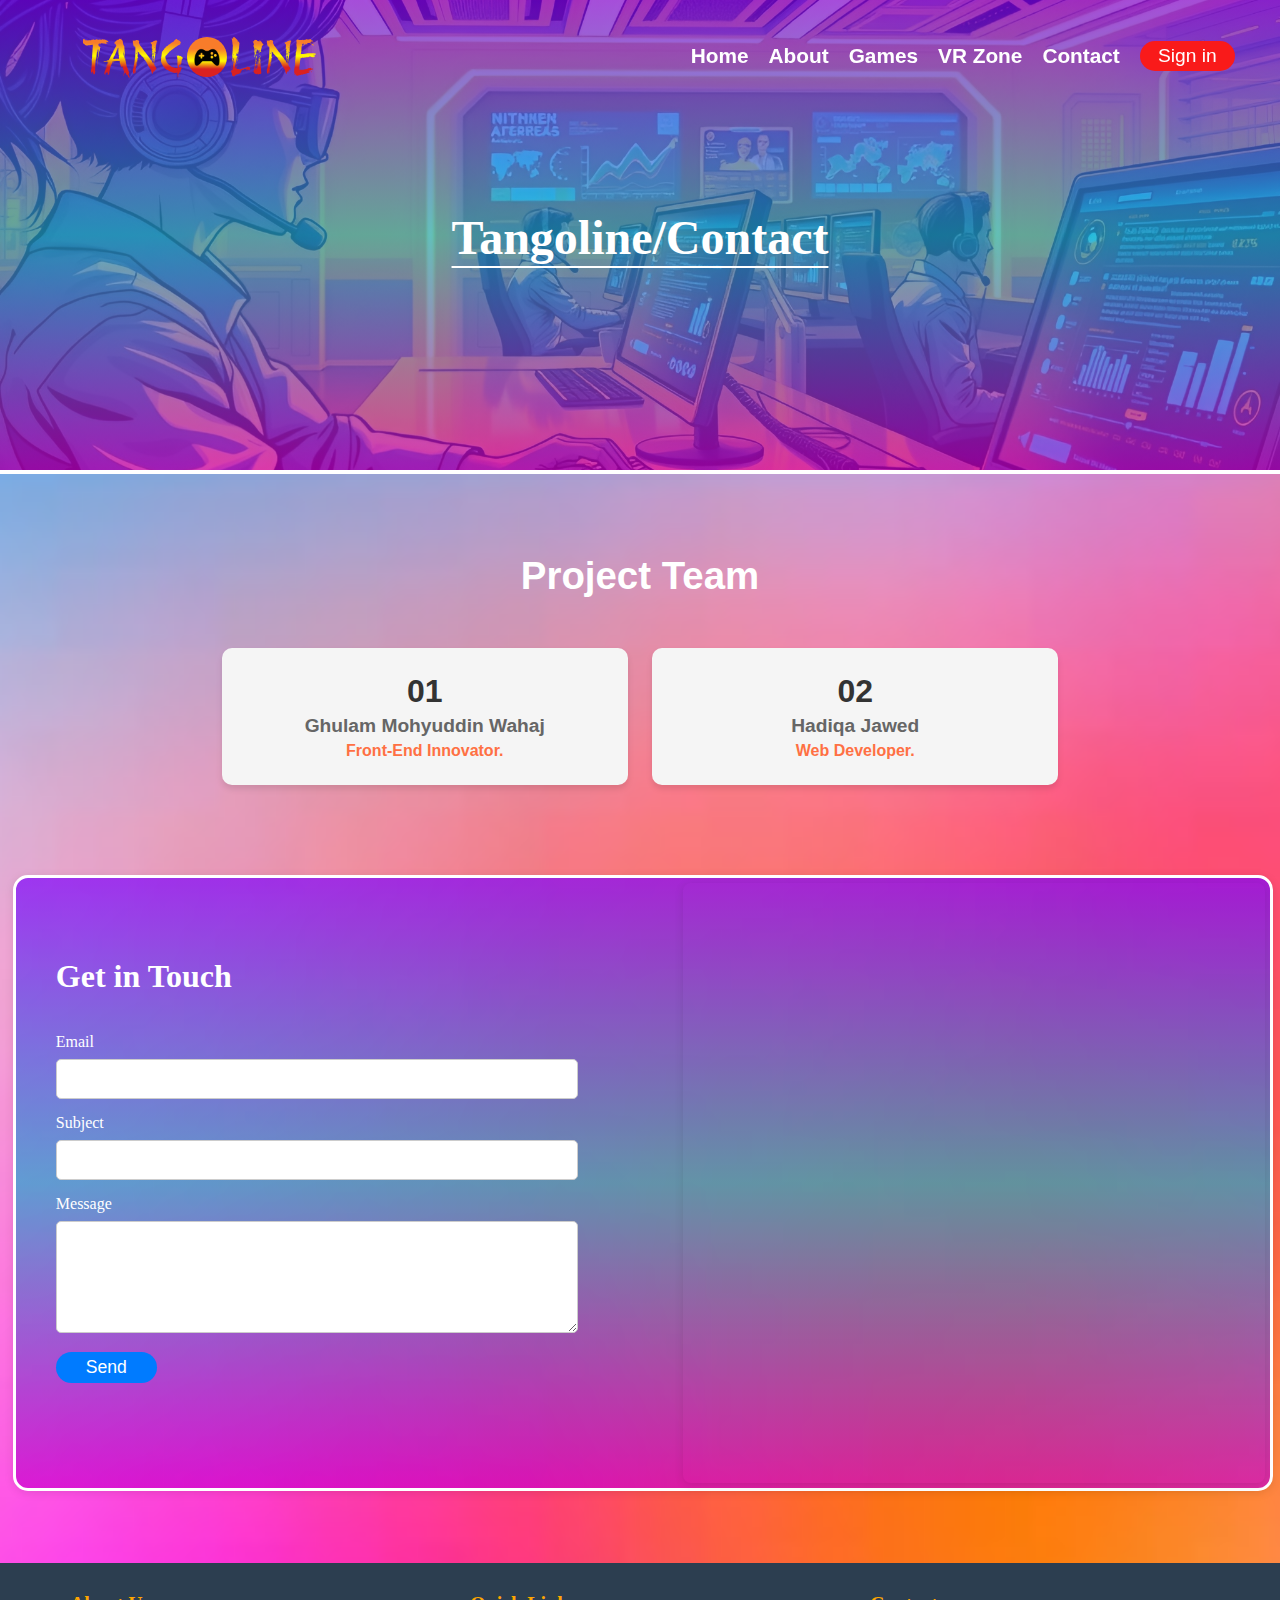
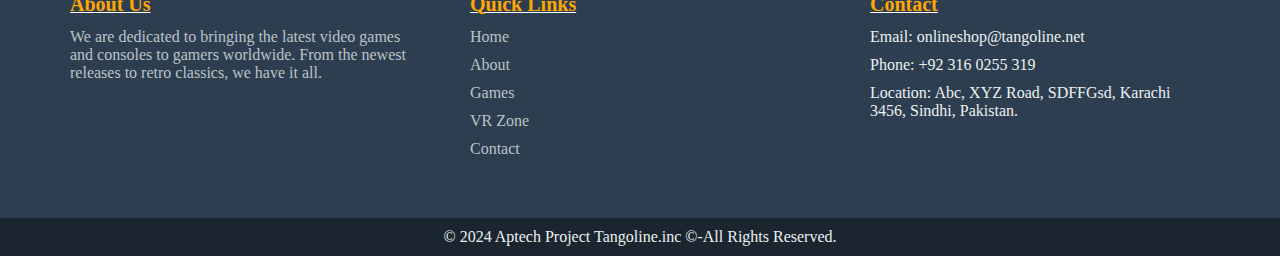
==== Contact.html @ 344d237d "Add files via upload" ====
<!DOCTYPE html>
<html lang="en">
<head>
    <meta charset="UTF-8">
    <meta name="viewport" content="width=device-width, initial-scale=1.0">
    <title>Tangoline.inc-Contact</title>
    <link rel="stylesheet" href="./style.css">
    <link rel="stylesheet" href="./responsive.css">
    
    <link rel="preconnect" href="https://fonts.googleapis.com">
<link rel="preconnect" href="https://fonts.gstatic.com" crossorigin>
<link href="https://fonts.googleapis.com/css2?family=Bebas+Neue&display=swap" rel="stylesheet">

<link rel="preconnect" href="https://fonts.googleapis.com">
<link rel="preconnect" href="https://fonts.gstatic.com" crossorigin>
<link href="https://fonts.googleapis.com/css2?family=Protest+Revolution&display=swap" rel="stylesheet">

<link rel="stylesheet" href="https://cdnjs.cloudflare.com/ajax/libs/font-awesome/6.7.1/css/all.min.css" integrity="sha512-5Hs3dF2AEPkpNAR7UiOHba+lRSJNeM2ECkwxUIxC1Q/FLycGTbNapWXB4tP889k5T5Ju8fs4b1P5z/iB4nMfSQ==" crossorigin="anonymous" referrerpolicy="no-referrer" />
</head>
<body id="body">

    <!-- Loader -->
  <div id="loader" class="loader">
    <div class="cube">
      <div class="sides">
       <div class="top"></div>
       <div class="right"></div>
       <div class="bottom"></div>
       <div class="left"></div>
       <div class="front"></div>
       <div class="back"></div>
      </div>
    </div>
    <div class="text"><h2>TANG</h2><img class="imgcon" src="./conb.png" alt=""><h2>LINE</h2></div>
  </div>
     <header>
        <div  class=" navhead">
            <div class="LOGO"><h2>TANG </h2><img class="imgcon" src="./conb.png" alt=""><h2>LINE</h2></div>
            <div class="signin"><button id="signin">Sign in</button></div>
            <div class="container" onclick="toggleMenu(this)">
                <div class="bar1"></div>
                <div class="bar2"></div>
                <div class="bar3"></div>  
              </div>
              
              <ul id="menu">
                <li><a href="./index.html">Home</a></li>
                <li><a href="./about.html">About</a></li>
                <li><a href="./Games.html">Games</a></li>
                <li><a href="./VRZone.html">VR Zone</a></li>
                <li><a href="./Contact.html">Contact</a></li>
                <li><button onclick="Signin()" id="sign">Sign in</button></li>
                <li>
    </header>
     
    <div class="Contact">
        <h3>Tangoline/Contact</h2>
        <!-- navbar section -->
        <header id="head1">
            <div  class="navbar">
                <div class="LOGO"><h2>TANG </h2><img class="imgcon" src="./conb.png" alt=""><h2>LINE</h2></div>
                <div class="container" onclick="toggleMenu(this)">
                    <div class="bar1"></div>
                    <div class="bar2"></div>
                    <div class="bar3"></div>  
                  </div>

                  <ul id="menu">
                    <li><a href="./index.html">Home</a></li>
                    <li><a href="./about.html">About</a></li>
                    <li><a href="./Games.html">Games</a></li>
                    <li><a href="./VRZone.html">VR Zone</a></li>
                    <li><a href="./Contact.html">Contact</a></li>
                    <li><button onclick="Signin()" id="sign">Sign in</button></li>
                </ul>
            </div>
        </header>
    <!-- navbar section -->
  </div> 

  <div class="SignOn">
    <div class="SignOn-Container">

        <div onclick="signinupclose()" class="signin-up-close">
        <i class="fa-solid fa-x"></i>
        </div>

        <div class="sign-On-cover">
            <h2>Sign Up</h2>
            <p>Not have an account? <span onclick="SignupOpen()">Create a new account</span></p>
            <div class="sign-up-info">
              <p>Join our community today and start exploring!</p>
              <button onclick="SignupOpen()">Sign Up Now</button>
            </div>
        </div>  
        <div class="sign-in-cover">
          <h2>Sign In</h2>
          <p>Already have an account? <span onclick="SigninOpen()">Sign in now</span></p>
          <div class="sign-in-info">
             <p>Welcome back to the world of gaming!</p>
             <button onclick="SigninOpen()">Sign In Now</button>
          </div>
        </div>

        <form class="signInForm">
          <h2>Sign In</h2>
          <input type="text" placeholder="Username or Email Address" required="Email" />
          <input type="password" placeholder="Password" required="Password" />
          <div class="remember-me">
          <input type="checkbox" id="remember-me" /> <label for="remember-me">Remember me</label>  
         </div>
          <button onclick="signincom()" id="login" type="submit">Sign In</button>
        </form>


                <!-- Front Side -->
                  <form class="signUpForm">
                    <h2>Sign Up</h2>
                  <input type="text" placeholder="First name" required="First Name" />
                  <input type="text" placeholder="Last name" required="Last Name" />
                  <input type="email" placeholder="Email Address" required="Email" />
                  <input type="date" placeholder="Date of Birth" required max="2008-01-01" />
                  <div class="Term">
                  <input type="checkbox" id="Term" required="checked"/> <label for="Term">Terms & Conditions</label>  
                  </div>
                  <button onclick="Next()" class="Next" type="submit">Next</button>
                </form>
            </div>

            <!-- Back Side -->
            <div class="signUpback">
                <h2>Sign Up</h2>
                <input type="text" placeholder="Username must be at least 5-8 characters" required="Username" />
                   <input type="password" placeholder="Password Atleast 8-20 characters" required=" password" />
                   <input type="password" placeholder="Confirm Password Atleast 8-20 characters" required="Confirm Password" />
                  <button onclick="signupcom()" type="submit">Sign Up</button>
                </form>
            </div>
         </div>


  <section class="project-team">
    <h2>Project Team</h2>
    <div class="team-member">
        <div class="member-details">
            <p class="member-number">01</p>
            <p class="member-name">Ghulam Mohyuddin Wahaj</p>
            <p class="member-role">Front-End Innovator.</p>
        </div>
    </div>
    <div class="team-member">
        <div class="member-details">
            <p class="member-number">02</p>
            <p class="member-name">Hadiqa Jawed</p>
            <p class="member-role">Web Developer.</p>
        </div>
    </div>
</section>

    <section class="Contact-section">
      <div class="form-container">
          <h2>Get in Touch</h2>
          <br>
          <form action="#" method="post">
              <label for="email">Email</label>
              <input type="email" id="email" name="email" required>
              <br>
              
              <label for="subject">Subject</label>
              <input type="text" id="subject" name="subject" required>
              <br>
              <label for="message">Message</label>
              <textarea id="message" name="message" rows="5" required></textarea>
              <br>
              <button type="submit">Send</button>
          </form>
      </div>
      <div class="map-container">
          <iframe 
              src="https://www.google.com/maps/embed?pb=!1m18!1m12!1m3!1d3620.831762956658!2d67.13812467504146!3d24.8987962771815!2m3!1f0!2f0!3f0!3m2!1i1024!2i768!4f13.1!3m3!1m2!1s0x3eb33fdd7c9d4a71%3A0x123456789abcdef!2sAptech%20Metro%20Star%20Gate!5e0!3m2!1sen!2s!4v1234567890123" 
               style="border:0;" allowfullscreen="" loading="lazy">
          </iframe>
      </div>
  </section>

<!-- ||||||||||||||||||||||||||||||||||||||||  footer    ||||||||||||||||||||||||||||||||||||||||||||||||||||||||||||| -->
        <footer>
            <div class="footer-container">
                <div class="footer-column">
                    <h3>About Us</h3>
                    <p>We are dedicated to bringing the latest video games and consoles to gamers worldwide. From the newest releases to retro classics, we have it all.</p>
                </div>
                <div class="footer-column">
                    <h3>Quick Links</h3>
                    <ul>
                        <li><a href="./index.html">Home</a></li>
                        <li><a href="./about.html">About</a></li>
                        <li><a href="./Games.html">Games</a></li>
                        <li><a href="./VRZone.html">VR Zone</a></li>
                        <li><a href="./Contact.html">Contact</a></li>
                    </ul>
                </div>
                <div class="footer-column">
                    <h3>Contact</h3>
                    <ul>
                        <li>Email: onlineshop@tangoline.net</li>
                        <li>Phone: +92 316 0255 319</li>
                        <li>Location: Abc, XYZ Road, SDFFGsd, Karachi 3456, Sindhi, Pakistan.</li>
                    </ul>
                </div>
            </div>
            <div class="footer-social">
                <a href="#" aria-label="Facebook"><i class="fab fa-facebook-f"></i></a>
                <a href="#" aria-label="Twitter"><i class="fab fa-twitter"></i></a>
                <a href="#" aria-label="Instagram"><i class="fab fa-instagram"></i></a>
                <a href="#" aria-label="LinkedIn"><i class="fab fa-linkedin-in"></i></a>
            </div>
            <div class="footer-bottom">
                &copy; 2024 Aptech Project Tangoline.inc ©-All Rights Reserved.
            </div>
        </footer>
       <!-- library links -->
    <script src="https://cdn.jsdelivr.net/npm/bootstrap@5.3.3/dist/js/bootstrap.bundle.min.js" integrity="sha384-YvpcrYf0tY3lHB60NNkmXc5s9fDVZLESaAA55NDzOxhy9GkcIdslK1eN7N6jIeHz" crossorigin="anonymous"></script>
    <script src="https://code.jquery.com/jquery-3.7.1.min.js" integrity="sha256-/JqT3SQfawRcv/BIHPThkBvs0OEvtFFmqPF/lYI/Cxo=" crossorigin="anonymous"></script>
<script src="./script.js"></script>
<script src="./Games.js"></script>
</body>
</html>
---- style.css ----
*{
    padding: 0;
    margin: 0;
}

body
 {
  -webkit-user-select: none;
  -moz-user-select: none;
  -ms-user-select: none;
  user-select: none;
}

img {
  -webkit-user-drag: none;
}


/* |||||||||||||||||||||||||||||||||||         Main           |||||||||||||||||||||||||||||||||||||||||||||
||||||||||||||||||||||||||||||||||||||||||||||||||||||||||||||||||||||||||||||||||||||||||||||||||||||||||||||| */

/* ||||||||||||||||||||||||||||| LOADER  |||||||||||||||||||||||||||||||||| */
@import url('https://fonts.googleapis.com/css?family=Roboto:700');

#loader{
  position: fixed;
  top: 0;
  left: 0;
  display: flex;
  justify-content: center;
  align-items: center;
  height: 100vh;
  width: 100vw;
  background: linear-gradient(to right, rgba(128, 5, 252, 0.9) 0%, rgba(33, 164, 207, 0.9) 50%, rgba(204, 0, 204, 0.9) 100%);
  z-index: 100;
}


@keyframes rotate {
  0% {
    transform: rotateX(-37.5deg) rotateY(45deg);
  }
  50% {
    transform: rotateX(-37.5deg) rotateY(405deg);
  }
  100% {
    transform: rotateX(-37.5deg) rotateY(405deg);
  }
}

.cube, .cube * {
  position: absolute;
  width: 151px;
  height: 151px;
 
}

.sides {
  animation: rotate 3s ease infinite;
  animation-delay: 0.1s;
  transform-style: preserve-3d;
  transform: rotateX(-37.5deg) rotateY(45deg);

}

.cube .sides * {
  box-sizing: border-box;
  background-color: rgba(195, 44, 241, 0.623);
  background-image: url(./conb.png);
  background-repeat: no-repeat;
  background-size: cover;
  border: 15px solid white;
}
.top {
  transform: rotateX(90deg) translateZ(150px);
}
.bottom {
  transform: rotateX(-90deg) translateZ(150px);

}
.front {
  transform: rotateY(0deg) translateZ(150px);
}
.back {
  transform: rotateY(-180deg) translateZ(150px);
}
.left {
  transform: rotateY(-90deg) translateZ(150px);
}
.right {
  transform: rotateY(90deg) translateZ(150px);
 
}

@keyframes translateZTop {
  0%, 100% {
    transform: rotateX(90deg) translateZ(150px);
  }
  50% {
    transform: rotateX(90deg) translateZ(75px);
  }
}

@keyframes translateZBottom {
  0%, 100% {
    transform: rotateX(-90deg) translateZ(150px);
  }
  50% {
    transform: rotateX(-90deg) translateZ(75px);
  }
}

@keyframes translateZFront {
  0%, 100% {
    transform: rotateY(0deg) translateZ(150px);
  }
  50% {
    transform: rotateY(0deg) translateZ(75px);
  }
}

@keyframes translateZBack {
  0%, 100% {
    transform: rotateY(-180deg) translateZ(150px);
  }
  50% {
    transform: rotateY(-180deg) translateZ(75px);
  }
}

@keyframes translateZLeft {
  0%, 100% {
    transform: rotateY(-90deg) translateZ(150px);
  }
  50% {
    transform: rotateY(-90deg) translateZ(75px);
  }
}

@keyframes translateZRight {
  0%, 100% {
    transform: rotateY(90deg) translateZ(150px);
  }
  50% {
    transform: rotateY(90deg) translateZ(75px);
  }
}

.top {
  animation: translateZTop 3s infinite ease-in-out;
}

.bottom {
  animation: translateZBottom 3s infinite ease-in-out;
}

.front {
  animation: translateZFront 3s infinite ease-in-out;
}

.back {
  animation: translateZBack 3s infinite ease-in-out;
}

.left {
  animation: translateZLeft 3s infinite ease-in-out;
}

.right {
  animation: translateZRight 3s infinite ease-in-out;
}


.text {
  display: flex;
  font-size: 2.5rem;
  width: 100%;
  font-weight: 600;
  text-align: center;
  margin-top: 450px;
  justify-content: center;
  margin-right: 5px;
  
} 

.text .imgcon{
  height: 42px;
  width: 42px;
  background: rgba(195, 44, 241);
  border-radius: 75px;
  margin-top: 11px;
  box-shadow: 0 0 0 2px #ffffff inset;
  opacity: 0.9;
}
.text  h2{
  background: rgba(195, 44, 241, 0.9);
  -webkit-background-clip: text;
  -webkit-text-fill-color: transparent;
  margin: 3px;
    font-family: "Jaro", sans-serif;
    font-optical-sizing: auto;
    font-weight: 1300;
    font-style: normal;
      -webkit-text-stroke: 1px #ffffff;
}

/* |||||||||||||||||||||||||||||||||||||||||||| SLIDESHOW  |||||||||||||||||||||||||||||||||| */
   /* Slideshow  section*/
.Main {
    position: relative;
    max-width: 100%;
    height: 110vh; 
    overflow: hidden;
}

.slideshow-container {
    top: 0;
    left: 0;
    position: absolute;
    width: 100%;
    height: 110vh;
    transition: 0.5s ease-in-out;
}

.mySlides {
    display: none;
    background-size: cover;
    background-position: center;
    width: 100%;
    height: 110vh ;
    position: relative;
    transition: 0.5s ease-in-out;
}

/* ||||||||||||||||||||||||||||| navbar --- navhead |||||||||||||||||||||||||||||||||| */
.navbar{
    height: 8vh;
    width: 100%;
    position: sticky;
    top: 0;
    padding: 1rem;
    display: flex;
    justify-content: space-between;
    align-items: center;
    transition: background-color 0.9s ease;
    padding-top: 20px;
    position: fixed;
    z-index: 1;
    -webkit-transition: background-color 0.9s ease;
    -moz-transition: background-color 0.9s ease;
    -ms-transition: background-color 0.9s ease;
    -o-transition: background-color 0.9s ease;
}

.navbar2{
    height: 8vh;
    width: 100%;
    position: sticky;
    top: 0;
    padding: 1rem;
    display: flex;
    justify-content: space-between;
    align-items: center;
    transition: background-color 0.9s ease;
    padding-top: 20px;
    background: linear-gradient(to right, rgba(128, 5, 252, 0.8) 0%, rgba(33, 164, 207, 0.8) 50%, rgba(204, 0, 204, 0.8) 100%);
    z-index: 10; 
    position: fixed;
    border-image : linear-gradient(to right, #f87c2a, yellow, #da2121) 1;
    border-width:4px;
    border-style: solid;
    border-top: none ;
    border-left: none;
    border-right: none;
}
.navhead{
  height: 8vh;
  width: 100%;
  position: sticky;
  top: 0;
  padding: 1rem;
  display: flex;
  justify-content: space-between;
  align-items: center;
  transition: background-color 0.9s ease;
  padding-top: 20px;
  background: linear-gradient(to right, rgba(128, 5, 252, 0.8) 0%, rgba(33, 164, 207, 0.8) 50%, rgba(204, 0, 204, 0.8) 100%);
  z-index: 10; 
  position: fixed;
  border-image : linear-gradient(to right, #f87c2a, yellow, #da2121) 1;
  border-width:4px;
  border-style: solid;
  border-top: none ;
  border-left: none;
  border-right: none;
display: none;
}

.LOGO{
    display: flex;
    margin-left: 5%;
} 
.LOGO h2{
    background: linear-gradient(to bottom, #f87c2a 27%, yellow 50%, #da2121 70%);
    -webkit-background-clip: text;
    -webkit-text-fill-color: transparent;
    margin-top: 8px;
    font-size: 2.9rem;
    transition: color 0.9s ease;
    margin: 3px;
    font-family: "Protest Revolution", sans-serif;
    font-weight: 400;
    font-style: normal;
    text-spacing-trim: -2;
}


.imgcon{
    height: 30px;
    width: 30px;
    background: linear-gradient(to bottom, #f87c2a 30%, yellow 60%, #da2121 80%);
    padding: 5px;
    border-radius: 50px;
    margin-top: 12px;
}

.navbar ul{
  list-style: none;
  display: flex;
  flex-direction: row;
  margin-right: 4%;
  justify-content: space-evenly;
  align-items: center;
 
}

.navhead ul{
  list-style: none;
  display: flex;
  flex-direction: row;
  margin-right: 4%;
  justify-content: space-evenly;
  align-items: center;
 
}

.navbar li {
  margin-left: 10px;
  margin-right: 10px;
}

.navhead li {
  margin-left: 10px;
  margin-right: 10px;
}

.navbar a {
      text-decoration: none;
      color: #ffffff;
      font-size: 1.3rem;
      transition: color 0.8s, text-decoration 0.8s;
      position: relative;
      font-family: "Outfit", sans-serif;
      font-optical-sizing: auto;
      font-weight: 600;
      font-style: normal;
      transition: 0.3s ease-in-out;
}

.navhead a {
  text-decoration: none;
  color: #ffffff;
  font-size: 1.3rem;
  transition: color 0.8s, text-decoration 0.8s;
  position: relative;
  font-family: "Outfit", sans-serif;
  font-optical-sizing: auto;
  font-weight: 600;
  font-style: normal;
  transition: 0.3s ease-in-out;


}

.navbar a::after {
  content: '';
  display: block;
  height: 2px;
  background: #ff9933;
  position: absolute;
  left: 0;
  bottom: -5px;
  width: 0;
  transition: width 0.3s ease-in-out;
}

.navhead a::after {
  content: '';
  display: block;
  height: 2px;
  background: #ff9933;
  position: absolute;
  left: 0;
  bottom: -5px;
  width: 0;
  transition: width 0.3s ease-in-out;
}

.navbar a:hover {
background: linear-gradient(to bottom, #f87c2a 27%, yellow 50%, #da2121 70%);
-webkit-background-clip: text;
-webkit-text-fill-color: transparent;

transition: 0.3s ease-in-out;
}

.navhead a:hover {
  
  transition: 0.3s ease-in-out;
  }

.navbar a:hover::after {
  width: 100%;
}

.navhead a:hover::after {
  width: 100%;
}

#sign{
  background-color: rgb(249, 26, 26);
  color: white;
  border: none;
  border-radius: 15px;
  font-size: 1.2rem;
  width: 95px;
  height: 30px;
  font-family: "Outfit", sans-serif;
  font-optical-sizing: auto;
  font-weight: 500;
  font-style: normal;
}
    
#sign:hover{
  background-color: rgb(179, 14, 14);
  transition: 0.8s;
}


#signin{
  display: none;
  background-color: rgb(249, 26, 26);
  color: white;
  border: none;
  border-radius: 15px;
  font-size: 0.9rem;
  width: 64px;
  height: 25px;
  font-family: "Outfit", sans-serif;
  font-optical-sizing: auto;
  font-weight: 500;
  font-style: normal;
}
    
#signin:hover{
  background-color: rgb(179, 14, 14);
  transition: 0.8s;
}


/* ||||||||||||||||||||||||||||| MENU BAR  |||||||||||||||||||||||||||||||||| */
.container {
  display: none;
  margin-right: 6%;
}

.bar1, .bar2, .bar3 {
  width: 27px;
  height: 4px;
  background: linear-gradient(to right, #ff6600 10%, yellow 50%, #f81919f5 80%);
  margin: 5px 0;
  transition: 0.4s;
  border-radius: 10px;
}

.change .bar1 {
  transform: translate(0, 9.1px) rotate(-405deg);
}

.change .bar2 {opacity: 0;}

.change .bar3 {
  transform: translate(0, -9.1px) rotate(405deg);
}


/* ||||||||||||||||||||||||||||| Slideshow caption |||||||||||||||||||||||||||||||||| */
.caption {
    position: absolute;
    bottom: 5%;
    left: 50%;
    transform: translateX(-50%);
    text-align: center;
    background: rgba(0, 0, 0, 0.4);
    padding: 20px;
    border-radius: 10px;
    width: 80%;
    max-width: 600px;
    color: white;
}

.caption h2 {
    font-size: 3rem; 
    color: #FFD700;
    text-shadow: 2px 2px 10px rgba(0, 0, 0, 0.8);
    margin-bottom: 10px;
    text-transform: uppercase;
      font-family: "Protest Revolution", sans-serif;
      font-weight: 400;
      font-style: normal;
 
}


.caption p {
    font-size: 1.5rem;
    color: #E0E0E0;
    margin-bottom: 20px;
    line-height: 1.6; 
    text-shadow: 1px 1px 8px rgba(0, 0, 0, 0.6);
    font-family: "Protest Revolution", sans-serif;
    font-weight: 400;
    font-style: normal;

}

.cta-btn {
    padding: 15px 30px;
    font-size: 1.5rem;
    color: rgb(255, 254, 254);
    background: linear-gradient(to right, #ff4f23, #fa7c1c); 
    border: none;
    border-radius: 5px;
    text-transform: uppercase;
    font-family: "Protest Revolution", sans-serif;
      font-weight: 400;
      font-style: normal;
    cursor: pointer;
    transition: all 0.3s ease-in-out;
    box-shadow: 18px 24px 38px rgba(0, 0, 0);
}

.cta-btn:hover{
  background: linear-gradient(to right, #fa7c1c, #ff4f23); 
  transform: scale(1.1); 
  box-shadow: 0 6px 10px rgba(0, 0, 0, 0.5);
}
.caption h2, .caption p {
    text-shadow: 2px 2px 5px rgba(0, 0, 0, 0.8);
}

/* |||||||||||||||||||||||||||||||||||     Main 2           |||||||||||||||||||||||||||||||||||||||||||||
||||||||||||||||||||||||||||||||||||||||||||||||||||||||||||||||||||||||||||||||||||||||||||||||||||||||||||||| */

.Main2{
  height: 85vh;
  width: 100%;
  justify-self: center;
}
.topgames{
  display: flex;
  padding: 5px 30px;
}
.Main2 h1 {
  font-size: 3rem;
  color: rgb(255, 115, 0);
  margin-top: 10px;
}

#fa-arrow-main2{
  color:  rgb(255, 115, 0);
  font-size: 3rem;
  margin-top: 20px;
  margin-left: 10px;
}


.G-slider-container {
  position: relative;
  width: 98%;
  overflow: hidden;
  margin: 20px auto;
  box-shadow: 0 0 10px rgba(250, 5, 5, 0.1);
  background-color: #cac7c7;
  padding: 20px 5px;
}

.G-slider {
  display: flex;
  transition: transform 0.3s ease-in-out;
  background-color: transparent;
}

.G-slide {
  width: 100%;
  height: 64vh;
  box-sizing: border-box;
  text-align: center;
  background-color: #ffffff;
  margin-left: 8px;
  justify-content: center;
  align-items: center;
  position: relative;
  padding: 12px;
  text-align: left;
  border-radius: 5px;
}

.G-slide img {
  width: 385px;
  height: 220px;
  object-fit: cover;
  border: 1px solid#f8f8f8;
}

.G-slide-info{
  display: flex;
}

.G-slide-img img{
  width: 60px;
  height: 60px;
  object-fit: cover;
  margin-top: 14px;
  margin-left: 4px;
  margin-right: 10px;
}


.G-slide h3 {
  margin-top: 31px;
  font-size: 1.2em;
  color: #000000;
  margin-bottom: 3px;
}

.G-slide p {
  margin: 0;
  font-size: 0.9em;
  color: #000000;
  margin-bottom: 3px;
}



.G-slide .rating {
  position: absolute;
  bottom: 5px;
  right: 15px;
  font-size: 1.2rem;
  color: #000000;
  font-weight: bold;
}

/* |||||||||||||||||||||||||||||||||    games rating     |||||||||||||||||||||||||||||||||||||||||||| */
.rating {
  display: inline-block;
  font-size: 20px;
}

.stars {
  display: inline-flex;
}

.star {
  color: #ccc;
  transition: color 0.3s;
}

.star-filled {
  color: gold;
  background: linear-gradient(to right, gold 100%, #ccc 0%); 
  -webkit-background-clip: text;
  color: transparent;
}

.star{
  background: linear-gradient(to right, gold 0%, #ccc 0%); 
  -webkit-background-clip: text;
  color: transparent;
}

.prev-btn,
.next-btn {
  position: absolute;
  top: 50%;
  transform: translateY(-50%);
  z-index: 8;
  background-color: rgba(0, 0, 0, 0.5);
  color: #fff;
  border: none;
  padding: 10px;
  font-size: 1.5rem;
  cursor: pointer;
  border-radius: 15%;
  display: none; 

}

.prev-btn:hover, .next-btn:hover {
  background-color: rgba(0, 0, 0, 0.6);
  transition: background-color 0.4s ease-in-out;
}
.prev-btn {
  left: 10px;
}

.next-btn {
  right: 10px;
}

.G_More{
  width: 385px;
  background-color: #cacaca;
}
.All_Games{
  width: 140px;
  height: 140px;
  border-radius: 75px;
  border: 1px solid rgb(0, 0, 0);
  color: #000000;
  margin: 90px 130px;
  font-size: 1.1rem;
}

.All_Games:hover{
  border: 3px solid rgb(252, 249, 249);
  color: #fffefe;
  background-color: #f87c2a;
  transition: background-color 0.4s ease-in-out;
  cursor: pointer;
  transform: scale(1.1);
  transition: 0.4s ease-in-out;
}

.All_Games:hover .fa-solid{
  color: #fffefe;
  transition: background-color 0.4s ease-in-out;
}

.G_More .fa-solid{
font-size: 2rem;
color: #333;
margin-right: 5px;
margin-bottom: 7px;
margin-top: 0px;

}

/* |||||||||||||||||||||||||||||    Quote    |||||||||||||||||||||||||||||||||||||||||||||||||||\ */
.quote-container {
  position: relative;
  max-width: 100%;
  height: 40vh;
  border: none;
  overflow: hidden;
  transform-style: preserve-3d; 
  margin: 0.5vh 0px;
  
}

.background-video {
  position: absolute;
  top: 50%;
  left: 50%;
  width: 101%;
  height: 120vh;
  z-index: -3;
  transform: translate(-50%, -70%);
}

.quote {
  width: 86%;
  margin: 0 auto;
  height: 40vh;
  font-size: 1.5rem;
  line-height: 1.8;
  font-style: italic;
  color: #ffffff;
  text-shadow: 1px 1px 2px rgba(0, 0, 0, 0.6);
  z-index: 1;
  display: flex;
  text-align: center;
  align-items: center;
  justify-content: center;
  text-shadow: 0 0 5px #f7e270, 0 0 10px #f7e270, 0 0 15px #f7e270, 
               0 0 20px #f7e270, 0 0 25px #f7e270, 0 0 30px #f7e270, 0 0 35px #f7e270;
}



.products-section, .highlight-section {
  margin-top: 5vh;
  padding: 20px;
  background-image: url(./G-1.jpeg);
  background-size: cover;
  background-position: center;
  background-repeat: no-repeat;
}

.highlight-section {
  margin-top: 0vh;
}


.products-section h1 {
  text-align: center;
  margin: 20px 0;
  color: white;
  font-size: 4rem;
  margin-bottom: 5vh;
}

.highlight-section h1 {
  text-align: center;
  margin: 20px 0;
  color: white;
  font-size: 4rem;
  margin-bottom: 8vh;
}

.product-cards {
  margin: 10vh;
  display: flex;
  flex-wrap: wrap;
  gap: 40px;
  justify-content: center;
}

.product-card{
  background-color: white;
  border-radius: 10px;
  box-shadow: 0 4px 6px rgba(0, 0, 0, 0.3);
  padding: 20px;
  text-align: center;
  width: 250px;
  position: relative;
  transition: transform 0.3s ease, box-shadow 0.3s ease;
  z-index: 1;
  transition: 0.3s ease-in-out;
}


.product-card2{
  background-color: white;
  border-radius: 10px;
  box-shadow: 0 4px 6px rgba(0, 0, 0, 0.3);
  padding: 20px;
  text-align: center;
  width: 250px;
  transition: transform 0.3s  ease-in-out; box-shadow: 0.3s  ease-in-out;
  transform: translateX(-330px); 
  display: none;
  position: relative;
  overflow: hidden;
  transition: 0.3s ease-in-out;
}

.highlight-card{
  width: 70%;
  margin: 20px auto;
  background-color: white;
  border-radius: 10px;
  box-shadow: 0 4px 6px rgba(0, 0, 0, 0.3);
  padding: 20px;
  text-align: center;
  transition: transform 0.3s ease, box-shadow 0.3s ease;
  transition: 0.3s ease-in-out;
  overflow: hidden;
  position: relative;
}
.slide-btnb{
  width: 190px;
  margin-left: 75px;
}
.BUY{
  margin-top: 10px;
  padding: 10px 15px;
  background-color: #007bff;
  color: white;
  border: none;
  border-radius: 5px;
  cursor: pointer;
  font-size: 1.3rem;
  transition: background-color 0.3s ease-in-out;
}
.BUY:hover {
  background-color: #0056b3;
}

.slide-btn {
  margin-top: 10px;
  padding: 10px 15px;
  margin-left: 40px;
background: linear-gradient(
  45deg,
  #FF0000,
  #FF7F00,
  #FFFF00, 
  #00FF00,
  #00FFFF, 
  #0000FF,
  #8B00FF,
  #FF1493,
  #9400D3,
  #00FA9A, 
  #FFD700
);
  color: white;
  border: none;
  border-radius: 5px;
  cursor: pointer;
  font-size: 16px;
  transition: background-color 0.3s ease;
}

.slide-btn:hover{
box-shadow: -5px 10px 14px rgba(0, 0, 0, 0.3);
transform: translateY(-1px);
transition: all 0.3s ease-in-out;
}

.product-card2.slide-right {
  transform: translateX(0px);
  transition: transform 0.3s ease;
  margin-left: 0;
}


.product-card:hover,.product-card2:hover, .highlight-card:hover{
  transform: translateY(-5px);
  box-shadow: 0 8px 12px rgba(0, 0, 0, 0.5);
}


.coming-soon {
  position: absolute;
  top: 15px;
  left: 15px;
  background: #ff4757;
  color: #fff;
  font-size: 0.9rem;
  font-weight: bold;
  padding: 5px 10px;
  border-radius: 5px;
  text-transform: uppercase;
  letter-spacing: 1px;
  box-shadow: 0 2px 4px rgba(0, 0, 0, 0.2);
  z-index: 1;
}


.Best{
  position: absolute;
  top: 10px;
  left: 10px;
  background: #ff4757;
  color: #fff;
  font-size: 1rem;
  font-weight: bold;
  padding: 5px 10px;
  border-radius: 5px;
  text-transform: uppercase;
  letter-spacing: 1px;
  box-shadow: 0 2px 4px rgba(0, 0, 0, 0.2);
  z-index: 1;
}


.A-image{
  width: 100%;
  height: 150px;
  background: #ddd;
  border-radius: 10px;
  margin-bottom: 25px;
  transition: 0.3s ease-in-out;

}
.A-image:hover{
  transform: scale(1.1);
}
.Avail-product{
  width: 100%;
  height: 150px;
  border-radius: 10px;
}
.CS-image{
  width: 98%;
  height: 400px;
  background: #ddd;
  border-radius: 10px;
  margin: 1%;


}

.NEURALINK{
  width: 100%;
  height: 400px;
  border-radius: 10px;
  transition: 0.3s ease-in-out;
}

.NEURALINK:hover{
  transform: scale(1.04);
}

h2 {
  color: #333;
  margin: 10px 0;
}

p {
  color: #666;
  margin: 5px 0;
}

.product-card p:hover,.product-card2 p:hover, .highlight-card p:hover{
  color: #333;
}

.product-card p:hover strong,.product-card2 p:hover strong, .highlight-card p:hover strong{
  color: #007bff;
}
/* |||||||||||||||||||||||||||||||||| about-section |||||||||||||||||||||||||||||||||||||||||||| */

.about-section {
  background-color: #f4f4f4;
  text-align: center;
  font-family: Arial, sans-serif;
  width: 100%;
  height: auto;
}

 .about-section h2 {
  text-align: center;
  margin: 20px 0;
  color: #ff6600;
  font-size: 4rem;
  margin-bottom: 5vh;
}
.about-container{
  display: flex;
  width: 95%;
  height: auto;
  margin: 0px 2.5%;
  background-color: #e4e4e4;
}
.about-container-info {
  width: 50%;
  height: 80vh;
  padding-top: 60px;
  text-align: left;

}

.about-container-info p {
  font-size: 1rem;
  color: #555;
  line-height: 1.6;
  margin-bottom: 20px;
  text-align: justify;
  margin-left: 40px;
  margin-right: 50px;
}

.btn {
  padding: 10px 20px;
  width: 100px;
  height: 30px;
  font-size: 1;
  font-weight: bold;
  text-decoration: none;
  background-color: #007BFF;
  color: white;
  border-radius: 5px;
  margin-top: 10px;
  display: flex;
  justify-content: center;
  align-items: center;
  text-align: center;
  margin-left: 40px;
  transition: transform 0.6s cubic-bezier(0.25, 1, 0.5, 1), box-shadow 0.6s ease;
}

.btn:hover {
  background-color: #0056b3;
   box-shadow: 0 15px 40px rgba(0, 0, 0, 0.6 );
}


.About-container-image {
  width: 46%;
  height: 65vh;
  margin-top: 70px;
  background-image: url(./About-banner.jpg);
  background-size: cover;
  background-position: center;
  background-repeat: no-repeat;
  transform-style: preserve-3d;
  perspective: 1200px;
  transition: transform 0.6s cubic-bezier(0.25, 1, 0.5, 1), box-shadow 0.6s ease;
  border-radius: 20px;
  border: 6px solid rgba(255, 0, 0, 0.644);
  box-shadow: -15px 20px 25px rgba(0, 0, 0, 0.6), inset 0 10px 15px rgba(255, 255, 255, 0.1);
}

.About-container-image:hover::after {
  content: '';
  position: absolute;
  inset: 0;
  border-radius: 20px;
  box-shadow: 0 0 30px rgba(255, 255, 255, 0.6);
  z-index: -1;
}
.About-container-image h1 {
  font-size: 2.5rem;
  text-align: center;
  color: white;
  text-shadow: 0 4px 6px rgba(0, 0, 0, 0.7);
  transform: translateZ(50px);
  font-weight: bold;
}

@keyframes translate {
  0% {
    transform: translateY(0px) rotateY(-25deg) rotateX(-20deg) rotatez(-1deg);
  }
  50% {
    transform: translateY(-15px) rotateY(-25deg) rotateX(-20deg) rotatez(-1deg);
  }
  100% {
    transform: translateY(0px) rotateY(-25deg) rotateX(-20deg) rotatez(-1deg);
  }
}
.About-container-image {
  animation: translate 5s infinite ease-in-out;
}

/* // |||||||||||||||||||||||||||||||||product comparison|||||||||||||||||||||||||||||||||||||||||||||||||||||| */

.pre-comparison {
  width: 100%;
  display: flex;
  justify-content: center;
  align-items: center;
  text-align: center;
  background-color: #f4f4f4;
  padding: 50px 0px;
}

.preCompare {
  font-size: 2.5rem;
  padding: 10px 20px;
  border: none;
  transform-style: preserve-3d;
  perspective: 1200px;
  transition: transform 0.6s cubic-bezier(0.25, 1, 0.5, 1), box-shadow 0.6s ease;
  border-radius: 15px;
  background: linear-gradient(45deg, #9400D3, #4B0082);
  color: #fff;
  cursor: pointer;
}

.preCompare:hover {
  box-shadow: 0 20px 50px rgba(0, 0, 0, 0.6), inset 0 15px 20px rgba(255, 255, 255, 0.1);
  transform: translateY(-5px);
}

.compare-cover{
  display: flex;
  align-items: center;
  justify-content: center;
  text-align: center;
  background-color : rgb(0, 0, 0, 0.6);
  position: fixed;
  width: 100%;
  height: 100vh;
  top: 0%;
  z-index: 1;
  display: none;
}
.compareDiv{
  display: none;
  width: 90%;
  margin: 0 auto;
  height:82vh;
  position: fixed;
  top: 16%;
 text-align: center;
  z-index: 9;
  background-color: #cb52ff;
  border-radius: 10px;
  border: 2px solid #da2121;
  transition: transform 0.6s cubic-bezier(0.25, 1, 0.5, 1), box-shadow 0.6s ease;
}
.comparediv-header{
  display: flex;
  text-align: center;
  align-items: center;
  justify-content: space-between;
}
#compareDiv-by{
margin-left: 10px;
box-shadow: 0 6px 10px rgba(0, 0, 0, 0.5);
padding: 5px 15px;
background-color: #ffffff;
font-size: 11px;
border-radius: 5px;
}

.compareDiv h1{
  margin-top: 10px;
  margin-right: 100px;
  color: white;
  text-shadow: 0 6px 10px rgba(0, 0, 0, 0.5);
}
.comparediv-header .fa-x{
  font-size: 32px;
  padding:8px 20px;
  border-radius: 0px 8px 0px 0px;
  color: #ffffff;
}
.comparediv-header .fa-x:hover{
color: red;
}

.compareDiv-selector{
  background-color: #007BFF;
  display: flex;
  justify-content: space-evenly;
  padding: 10px;
}
#Dropdown, #Dropdown2{
  box-shadow: 0 6px 10px rgba(0, 0, 0, 0.5);
  padding: 15px 25px;
  background-color: #78efff;
  font-size: 15px;
  border-radius: 5px;
}

.compareDiv-cards {
  width: 75%;
  display: flex;
  justify-content: space-between;
  align-items: center;
  flex-wrap: wrap;
  margin-top: 10px;
  margin-left: auto;
  margin-right: auto;
  padding-left: 40px;
}


.compareDiv-container {
  perspective: 1000px;
  display: inline-block; 
}

@keyframes subtleRotate {
  0% {
    transform: translateY(0px) rotateY(-25deg) rotateX(-33deg) 
  }
  50% {
    transform: translateY(-13px) rotateY(-25deg) rotateX(-33deg);
  }
  100% {
    transform: translateY(0px) rotateY(-25deg) rotateX(-33deg);
  }
}

.compareDiv-card {
  animation: subtleRotate 5s infinite ease-in-out;
  background: #defc35;
  border-radius: 10px;
  border: 7px solid rgb(255, 156, 8);
  box-shadow: -27px 33px 12px rgba(0, 0, 0, 0.4);
  padding: 15px;
  text-align: center;
  width: 220px;
  position: relative;
  transform-style: preserve-3d;
  transition: transform 1s cubic-bezier(0.25, 1, 0.5, 1);
  z-index: 1;
}

.compareDiv-card img {
  width: 100%;
  height: 120px;
  background: #ddd;
  border-radius: 10px;
  margin-bottom: 20px;
  transition: 0.3s ease-in-out;
}

.compareDiv-card h2 {
  font-size: 1.2rem;
  color: #333;
  margin-bottom: 10px;
}

.compareDiv-card p {
  font-size: 1rem;
  color: #666;
  margin-bottom: 5px;
}

.compareDiv-card p strong {
  font-weight: bold;
  color: #333;
}

.compareDiv-card img:hover {
  transform: scale(1.1);
}

.compareDiv-card h2:hover {
  color: #007bff;
  transform: scale(1.1);
}

.compareDiv-card p:hover{
  color: #070707;
  transform: scale(1.1);
}
.compareDiv-card p:hover strong {
  color: #007bff;
  transform: scale(1.1);
}
.compare-result {
  margin-top: 20px;
  font-size: 1rem;
  font-weight: bold;
  color: #ebe5e5;
  display: block;
  width: 250px;
}

.compare-btn{
  padding: 2px 20px;
  font-size: 15px;
  color: rgb(255, 254, 254);
  background: linear-gradient(to right, #ff4f23, #fa7c1c); 
  border: none;
  border-radius: 5px;
  text-transform: uppercase;
  cursor: pointer;
  transition: all 0.3s ease-in-out;
  box-shadow: 0 6px 10px rgba(0, 0, 0, 0.5);
}

.compare-btn:hover {
  background: linear-gradient(to right, #fa7c1c, #ff4f23);  
}

/* |||||||||||||||||||||||||||||||||||||||||||||||||||||||||||||||||||||||||||||||||||||||||||||||||||||||||||||
||||||||||||||||||||||||||||||||        VR Zone.html      |||||||||||||||||||||||||||||||||||||||||||||||||||
||||||||||||||||||||||||||||||||||||||||||||||||||||||||||||||||||||||||||||||||||||||||||||||||||||||||||||| */

.sort-container {
  display: flex;
  align-items: center;
  justify-content: space-between;
  margin: 20px ;
}

.sort-container label{
  font-size: 1.2rem;
  margin-right: 10px;
  color: white;
  margin-left: 80px;
}

.sort-container select {
  padding: 10px;
  border: 1px solid #ccc;
  border-radius: 5px;
  font-size: 1.2rem;
  cursor: pointer;
}

.sort-container select:focus {
  border-color: #007bff;
  outline: none;
  box-shadow: 0 0 5px rgba(0, 0, 0, 0.1);
}

.sort-container select option {
  padding: 10px;
  font-size: 1.2rem;
}


.VRZone{
  width: 100%;
  height: 470px;
  background-image: linear-gradient(
    rgba(128, 5, 252, 0.7) 0%, rgba(33, 164, 207, 0.7) 50%,
     rgba(204, 0, 204, 0.7) 100%), url(./VR-headsets.webp);
  background-position: center;
  background-size: cover;
  align-items: center;
  text-align: center;
  justify-content: center;
}

.VRZone h3{
  font-size: 3em;
  color: #fff;
  transform: translateY(210px);
  text-decoration: 2px solid underline;
   text-underline-position: under;
   
}

.VR-section {
  margin-top: 0.5vh;
  padding: 20px;
  background-image: url(./G-1.jpeg);
  background-size: cover;
  background-position: center;
  background-repeat: no-repeat;
}
.VRH .highlight-section {
  margin-top: 2vh;
  padding: 20px;
  background-image: url(./G-1.jpeg);
  background-size: cover;
  background-position: center;
  background-repeat: no-repeat;
}

.VR-cards {
  margin: 10vh;
  display: flex;
  flex-wrap: wrap;
  gap: 40px;
  justify-content: center;
}

.VR-card{
  background: #fff;
  border-radius: 10px;
  box-shadow: 0 4px 6px rgba(0, 0, 0, 0.3);
  padding: 20px;
  text-align: center;
  width: 250px;
  position: relative;
  transition: transform 0.3s ease, box-shadow 0.3s ease;
  z-index: 1;
  transition: 0.3s ease-in-out;
}


.VR-card2{
  background: #fff;
  border-radius: 10px;
  box-shadow: 0 4px 6px rgba(0, 0, 0, 0.3);
  padding: 20px;
  text-align: center;
  width: 250px;
  transition: transform 0.3s  ease-in-out; box-shadow: 0.3s  ease-in-out;
  transform: translateX(-330px); 
  display: none;
  position: relative;
  overflow: hidden;
  transition: 0.3s ease-in-out;
}

.slide-butb{
  width: 190px;
  margin-left: 75px;
}
.BUY{
  margin-top: 10px;
  padding: 10px 15px;
  background-color: #007bff;
  color: white;
  border: none;
  border-radius: 5px;
  cursor: pointer;
  font-size: 1.3rem;
  transition: background-color 0.3s ease-in-out;
}
.BUY:hover {
  background-color: #0056b3;
}

.slide-but {
  margin-top: 10px;
  padding: 10px 15px;
  margin-left: 40px;
background: linear-gradient(
  45deg,
  #FF0000,
  #FF7F00,
  #FFFF00, 
  #00FF00,
  #00FFFF, 
  #0000FF,
  #8B00FF,
  #FF1493,
  #9400D3,
  #00FA9A, 
  #FFD700
);
  color: white;
  border: none;
  border-radius: 5px;
  cursor: pointer;
  font-size: 16px;
  transition: background-color 0.3s ease;
}

.slide-but:hover{
box-shadow: -5px 10px 14px rgba(0, 0, 0, 0.3);
transform: translateY(-1px);
transition: all 0.3s ease-in-out;
}

.VR-card2.VRslide{
  transform: translateX(0px);
  transition: transform 0.3s ease;
  margin-left: 0;
}


.VR-card:hover,.VR-card2:hover{
  transform: translateY(-5px);
  box-shadow: 0 8px 12px rgba(0, 0, 0, 0.5);
}


.VR-card p:hover,.VR-card2 p:hover{
  color: #333;
}

.VR-card p:hover strong,.VR-card2 p:hover strong{
  color: #007bff;
} 

/* |||||||||||||||||||||||||||||||||||    Games.html    ||||||||||||||||||||||||||||||||||||||||||||||| */

.Games{
  width: 100%;
  height: 470px;
  background-image: linear-gradient(
    rgba(128, 5, 252, 0.7) 0%, rgba(33, 164, 207, 0.7) 50%,
     rgba(204, 0, 204, 0.7) 100%), url(./Gamesbanner.png);
  background-position: center;
  background-size: cover;
  align-items: center;
  text-align: center;
  justify-content: center;
  border-bottom: 0.5vh solid white;
}

.Games h3{
  font-size: 3em;
  color: #fff;
  transform: translateY(210px);
  text-decoration: 2px solid underline;
   text-underline-position: under;
}

#G-body{
  background-image: url(./G-1.jpeg);
  background-size: cover;
  background-repeat: no-repeat;
}

.Game-cards {
  margin-top: 10px;
  padding: 5px;
  display: flex;
  flex-wrap: wrap;
  gap: 20px;
  justify-content: center;
}

.Game-card{
  height: 63vh;
  box-sizing: border-box;
  background-color: #f5f5f5;
  padding: 12px;
  position: relative;
  box-sizing: border-box;
  text-align: center;
  text-align: left;
  border-radius: 10px;
  box-shadow: 0 4px 6px rgba(0, 0, 0, 0.3);
  transition: transform 0.3s ease, box-shadow 0.3s ease;
}


.Game-card:hover{
  transform: translateY(-5px);
  box-shadow: -5px 8px 12px rgba(0, 0, 0, 0.5);
}

.Game-card  img {
  width: 350px;
  height: 210px;
  object-fit: cover;
  border: 1px solid#f8f8f8;
}

.Game-card-info{
  display: flex;
}

.Game-card-img img{
  width: 60px;
  height: 60px;
  object-fit: cover;
  margin-top: 14px;
  margin-left: 4px;
  margin-right: 10px;
}

 .Game-card h3 {
  margin-top: 31px;
  font-size: 1.2em;
  color: #000000;
  margin-bottom: 3px;
}

.Game-card  p {
  margin: 0;
  font-size: 0.8em;
  color: #000000;
  margin-bottom: 3px;
} 

 /* |||||||  Game Filter   ||||||||| */

 .Filters-container {
  margin-top: 15px;
  position: relative;
  width: 100%;
  margin-top: 0.5vh;
}

.Filter {
  background-color: #ffffff;
  color: rgb(0, 0, 0);
  border: none; 
  border-radius: 5px;
  padding: 10px 20px; 
  font-size: 15px; 
  font-weight: bold;
  cursor: pointer;
  display: flex;
  gap: 3px;
  transition: all 0.3s ease;
  margin-left: 25px;
}

.fa-filter{
  font-size: 15px;
}

.Filter:hover {
  background-color: #45a049;
  color: rgb(255, 255, 255);
  box-shadow: 0 4px 8px rgba(0, 0, 0, 0.2);
}



@keyframes slideOpen {
  0% {
      height: 0;
      opacity: 0;
      padding: 0 10px;
  }
  40% {
    height: auto;
    opacity: 0.6;
    padding: 6px 10px;
}  70% {
  height: auto;
  opacity: 0.9;
  padding: 0.8px 10px;
}
  100% {
      height: auto;
      opacity: 1;
      padding: 10px 10px;
  }
}


@keyframes slideClose {
  0% {
      height: auto;
      opacity: 1;
      padding: 10px 10px;
  }
  100% {
      height: 0;
      opacity: 0;
      padding: 0 10px;
  }
}


.Filters {
  background-color: #f9f9f9;
  border: 1px solid #ccc;
  border-radius: 5px;
  overflow: hidden;
  height: 0;
  padding: 0;
  opacity: 0;
  animation: none;
  display: none;
  margin: 0px 25px;
}


.Filters.open {
  display: block;
  animation: slideOpen 0.5s ease forwards;
}


.Filters.closing {
  animation: slideClose 0.5s ease forwards;
}

.Filters h2 {
  font-size: 18px;
  margin-bottom: 10px;
  color: #000000;
  font-size: 30px;
  margin-left: -10px;
}

.Filter-options {
  margin-bottom: 25px;
  margin-left: 20px;
  margin-right: 10px;
  flex-wrap: wrap;
  gap: 3px;
}

.Filter-options input[type="checkbox"] {
  margin-right: 5px;
}

.Filter-options label {
  margin-right: 15px;
  font-size: 16px;
  color: #2b2b2b;
}


.Game-card .rating {
  position: absolute;
  bottom: 3px;
  right: 15px;
  font-size: 1.2rem;
  color: #000000;
  font-weight: bold;
}

/* |||||||||||||||||||||||||||||  company partners |||||||||||||||||||||||||||||||||||||||||||||||||||||||||| */

.association {
  text-align: center;
  padding: 50px 20px;
  background-color: #ffffff;
  margin-top: 30px;
}

.association h2 {
  font-size: 32px;
  color: #333;
  margin-bottom: 30px;
  font-weight: bold;
  text-transform: uppercase;
}

.association-logos {
  display: flex;
  flex-wrap: wrap;
  justify-content: center;
  gap: 20px;
  border-bottom: 2px solid #313131;
  border-top:  2px solid #313131;
  margin: 10px 70px;
  padding-top: 20px;
  padding-bottom: 30px;
}

.logo-item {
  width: 100px;
  height: 100px;
  display: flex;
  align-items: center;
  justify-content: center;
  border-radius: 8px;
}

.logo-item img {
  max-width: 100%;
  max-height: 100%;
  object-fit: contain;
}

/* ||||||||||||||||||||||||||||||||   contact  section    |||||||||||||||||||||||||||||||||||| */


.Contact{
  width: 100%;
  height: 470px;
  background-image: linear-gradient(
    rgba(128, 5, 252, 0.7) 0%, rgba(33, 164, 207, 0.7) 50%,
     rgba(204, 0, 204, 0.7) 100%), url(./Contact-Banner.jpg);
  background-position: center;
  background-size: cover;
  align-items: center;
  text-align: center;
  justify-content: center;
  border-bottom: 0.5vh solid white;
}

.Contact h3{
  font-size: 3em;
  color: #fff;
  transform: translateY(210px);
  text-decoration: 2px solid underline;
   text-underline-position: under;
}


#body{
  background-image: url(./G-1.jpeg);
  background-size: cover;
  background-position: center;
  background-repeat:no-repeat ;
}

.project-team {
  text-align: center;
  padding: 40px 30px;
  font-family: Arial, sans-serif;
}

.project-team h2 {
  font-size: 2.4rem;
  margin: 40px 0px;
  font-weight: bold;
  color: white;
}
.project-teams {
  text-align: center;
  padding: 40px 30px;
  font-family: Arial, sans-serif;
  background-color: #bbbbbb;
}
.project-teams h2 {
  font-size: 2.4rem;
  margin: 40px 0px;
  font-weight: bold;
  color: white;
}
.team-member {
  display: inline-block;
  width: 30%;
  margin: 10px;
  vertical-align: top;
  padding: 20px;
  background-color: #f5f5f5;
  border-radius: 10px;
  box-shadow: 0px 4px 6px rgba(0, 0, 0, 0.1);
  transition: 0.3s ease-in-out;
}


.team-member:hover{
  transform: translateY(-5px);
  box-shadow: 0px 7px 6px rgba(0, 0, 0, 0.3);
}

.member-details {
  font-size: 1rem;
}

.member-number {
  font-size: 2rem;
  font-weight: bold;
  color: #333;
}

.member-name {
  font-size: 1.2rem;
  font-weight: bold;
  margin-top: 5px;
}

.member-role {
  color: #ff7043;
  font-weight: bold;
  margin-top: 5px;
}

.Contact-section {
  margin: 40px 0px;
  display: flex;
  width: 98%; 
  box-shadow: 0 2px 10px rgba(0, 0, 0, 0.1);
  background-image: linear-gradient(
    rgba(128, 5, 252, 0.7) 0%, rgba(33, 164, 207, 0.7) 50%,
     rgba(204, 0, 204, 0.7) 100%);
     border: 3px solid white;
     border-radius:15px ;
     margin-left: 1%;
}

.form-container {
  flex: 1;
  padding:70px 40px;
  border-radius: 8px;
background-color: transparent;
}

.form-container h2 {
  font-size: 2rem;
  color: white;
  margin-bottom: 20px;

}

.form-container label {
  font-size: 1rem;
  color: white;
  margin-bottom: 8px;
  display: block;
}

.form-container input, .form-container textarea {
  width: 100%;
  padding: 10px;
  margin-bottom: 15px;
  border: 1px solid #ccc;
  border-radius: 5px;
  font-size: 1rem;
  max-width: 500px;
}

.form-container input:focus, .form-container textarea:focus {
  border-color: #007bff;
  outline: none;
}

.form-container button {
  background-color: #007bff;
  color: white;
  border: none;
  padding: 5px 30px;
  font-size: 1.1rem;
  cursor: pointer;
  border-radius: 25px;
  max-width: 500px;
}

.form-container button:hover {
  background-color: #0056b3;
}


.map-container {
  flex: 1;
  display: flex;
  align-items: center;
  border-radius: 8px;
  overflow: hidden;
  box-shadow: 0 2px 10px rgba(0, 0, 0, 0.1);
 margin: 5px;
}

.map-container iframe {
  width: 700px;
  height: 600px;
  border: none;
}

  .Contact-information {
    display: flex;
    justify-content: space-between;
    padding: 20px;

    border-radius: 10px;
    box-shadow: 0 4px 6px rgba(0, 0, 0, 0.1);
  }

  .Contact-in {
    width: 80%;
    margin-bottom: 20px;
  }

  .Contact-name {
    font-size: 1.2rem;
    font-weight: bold;
    color: #a7a7a7;
  }

  .Contact-info {
    font-size: 1.1rem;
    color: #ffffff;
  }


  /* ||||||||||||||||||||||||||||||||||||||||||    About.html ||||||||||||||||||||||||||||||||||||||||||||| */

.About{
  width: 100%;
  height: 470px;
  background-image: linear-gradient(
    rgba(128, 5, 252, 0.7) 0%, rgba(33, 164, 207, 0.7) 50%,
     rgba(204, 0, 204, 0.7) 100%), url(./About-banners.jpg);
  background-position: center;
  background-size: cover;
  align-items: center;
  text-align: center;
  justify-content: center;
  border-bottom: 0.5vh solid white;
}
.About h3{
  font-size: 3em;
  color: #fff;
  transform: translateY(210px);
  text-decoration: 2px solid underline;
   text-underline-position: under;
}

.abouts-section {
  background-color: #f4f4f4;
  text-align: center;
  font-family: Arial, sans-serif;
  width: 100%;
  height: 130vh;
}

 .abouts-section h2 {
  text-align: center;
  margin: 20px 0;
  color: #ff6600;
  font-size: 4rem;
  margin-bottom: 5vh;
}
.abouts-container{
  display: flex;
  width: 95%;
  height: 100vh;
  margin: 0px 2.5%;
  background-color: #e4e4e4;
}
.abouts-container-info {
  width: 50%;
  height: 80vh;
  padding-top: 60px;
  text-align: left;

}

.abouts-container-info p {
  font-size: 1rem;
  color: #555;
  line-height: 1.6;
  margin-bottom: 20px;
  text-align: justify;
  margin-left: 40px;
  margin-right: 50px;
}

.Abouts-container-image {
  margin-top: 70px;
  width: 50%;
  height: 70vh;
  background-image: url(./About-banner.jpg);
  background-size: cover;
  background-position: center;
  background-repeat: no-repeat;
  transform-style: preserve-3d;
  perspective: 1200px;
  transition: transform 0.6s cubic-bezier(0.25, 1, 0.5, 1), box-shadow 0.6s ease;
  border-radius: 20px;
  box-shadow: -15px 20px 25px rgba(0, 0, 0, 0.6), inset 0 10px 15px rgba(255, 255, 255, 0.1);
  border: 6px solid rgba(255, 0, 0, 0.644);
}

.Abouts-container-image:hover::after {
  content: '';
  position: absolute;
  inset: 0;
  border-radius: 20px;
  box-shadow: 0 0 30px rgba(255, 255, 255, 0.6);
  z-index: -1;
}
.Abouts-container-image h1 {
  font-size: 2.5rem;
  text-align: center;
  color: white;
  text-shadow: 0 4px 6px rgba(0, 0, 0, 0.7);
  transform: translateZ(50px);
  font-weight: bold;
}

@keyframes translate2 {
  0% {
    transform: translateY(0px) rotateY(-25deg) rotateX(-20deg) rotatez(-1deg);
  }
  50% {
    transform: translateY(-15px) rotateY(-25deg) rotateX(-20deg) rotatez(-1deg);
  }
  100% {
    transform: translateY(0px) rotateY(-25deg) rotateX(-20deg) rotatez(-1deg);
  }
}
.Abouts-container-image {
  animation: translate2 5s infinite ease-in-out;
}


 /* }}}}}}}}}}}}}}}}}}}}}}}}}}}}}}}}}}}}}}}}}}}}}   footer    |||||||||||||||||||||||||||||||||||||||||||||| */

 footer {
  background-color: #2c3e50;
  color: #ecf0f1;
  padding: 20px 0px 0px 0px;
  margin-top: 8vh;
}
.footer-container {
  display: flex;
  flex-wrap: wrap;
  justify-content: space-between;
  max-width: 1200px;
  margin: 0 auto;
  padding: 0 20px;
}
.footer-column {
  flex: 1 1 170px;
  margin: 10px 30px;
}
.footer-column h3 {
  margin-bottom: 12px;
  font-size: 20px;
  color: #ffa600;
  text-decoration: 1px white underline;
}

.footer-column p {
  color: #bdc3c7;
}

.footer-column p:hover {
  color: #ecf0f1;
}
.footer-column ul {
  list-style: none;
  padding: 0;
}
.footer-column ul li {
  margin: 10px 0;
}
.footer-column ul li a {
  color: #bdc3c7;
  text-decoration: none;
}
.footer-column ul li a:hover {
  color: #ecf0f1;
}
.footer-social {
  display: flex;
  justify-content: center;
  gap: 15px;
  margin-top: 20px;
}
.footer-social a {
  color: #ecf0f1;
  font-size: 1.5rem;
  transition: color 0.3s;
}
.footer-social a:hover {
  color: #3498db;
}
.footer-bottom {
  text-align: center;
  padding: 10px;
  background-color: #1a252f;
  margin-top: 20px;
}



/* |||||||||||||||||||||||||||||||||||||||||   signin-page  |||||||||||||||||||||||||||||||||||||||||||||||||||||||||||| */

.SignOn {
  background-color: rgba(0, 0, 0, 0.4);
  height: 100vh;
  width: 100%;
  display: flex;
  justify-content: center;
  align-items: center;
  text-align: center;
  z-index: 9;
  position: fixed;
  top: 0;
  display: none;
}

.SignOn-Container {
  background-color: #ecf0f100;
  width: 70%;
  height: 70vh;
  margin-top: 70px;
  border-radius: 8px;
  box-shadow: 0 4px 10px rgba(0, 0, 0, 0.2);
  display: flex;
}


.sign-On-cover {
  width: 36%;
  height: 70vh;
  position: absolute;
  transform: translateX(456px);  
  display: flex;
  flex-direction: column;
  align-items: center;
  justify-content: center;
  color: #ffffff;
  animation-name: slideIn;
  transition: all 0.3s ease-in-out;
  z-index: 4;
  border-radius: 0px 15px 15px 0px;
  border: none;
  background-image: linear-gradient( rgba(0, 0, 0, 0.4), rgba(0, 0, 0, 0.4), rgba(0, 0, 0, 0.4)) , url(./Banners/SignInUp-cover.jpg);
  background-position: center;
  background-size: cover;
  background-repeat: no-repeat;
}


.sign-On-cover h2{
  color: white;
  font-size: 1.5rem;
}
.sign-On-cover p {
  color: white;
}

.sign-On-cover span {
  cursor: pointer;
  color: #fffc5d;
  text-decoration: underline 1px solid #0000FF;
}

.sign-On-cover span:hover {
  color: #dbee33;
  text-decoration: underline 1px solid #dbee33;
}
.sign-up-info {
  text-align: center;
}

.sign-up-info p {
  font-size: 1.2rem;
  margin-bottom: 10px;
  color: white;
}

.sign-up-info button {
  background-color: #e20000;
  color: white;
  border: none;
  padding: 5px 25px;
  font-size: 1rem;
  cursor: pointer;
  border-radius: 25px;
  font-family: Arial, sans-serif;
  transition: 0.3s ease-in-out;
}

.sign-up-info button:hover {
  background-color: #ce0b0b;
}




.sign-in-cover {
  width: 36%;
  height: 70vh;
  position: absolute;
  transform: translateX(456px);  
  display: flex;
  flex-direction: column;
  align-items: center;
  justify-content: center;
  background-image: linear-gradient( rgba(0, 0, 0, 0.4), rgba(0, 0, 0, 0.4), rgba(0, 0, 0, 0.4)) , url(./Banners/SignInUp-cover.jpg);
  background-position: center;
  background-size: cover;
  background-repeat: no-repeat;
  animation-name: slideIn;
  transition: all 0.3s ease-in-out;
  z-index: 3;
  border-radius: 15px 15px 15px 15px;
  border: none;
}


.sign-in-cover h2{
  color: white;
  font-size: 1.5rem;
}
.sign-in-cover p {
  color: white;
}

.sign-in-cover span {
  cursor: pointer;
  color: #fcf955;
  text-decoration: underline 1px solid #0000FF;
}

.sign-in-cover span:hover {
  color: #e0f142;
  text-decoration: underline 1px solid #dbee33;
}
.sign-in-info {
    text-align: center;
  }

  .sign-in-info p {
    font-size: 1.2rem;
    margin-bottom: 10px;
    color: white;
  }

  .sign-in-info button {
    background-color: #e20000;
    color: white;
    border: none;
    padding: 5px 25px;
    font-size: 1rem;
    cursor: pointer;
    border-radius: 25px;
    font-family: Arial, sans-serif;
    transition: 0.3s ease-in-out;
  }

  .sign-in-info button:hover {
    background-color: #ce0b0b;
  }


.signInForm {
  width: 50%;
  padding: 20px;
  background-image: url(./Banners/SignInUp.webp);
  background-position: center;
  background-size: cover;
  background-repeat: no-repeat;
  display: flex;
  flex-direction: column;
  align-items: center;
  border-radius: 15px ;
  border: none;
}

.signInForm h2 {
  text-align: center;
  margin-bottom: 20px;
  font-weight: bold;
  font-size: 2rem;
  color: #f1f1f1;
  margin-bottom: 40px;
}

.signInForm input {
  width: 60%;
  padding: 10px;
  margin-bottom: 15px;
  border: 1px solid #ccc;
  border-radius: 5px;
  font-size: 0.9rem;
  font-family: Arial, sans-serif;
}

.signInForm input:focus {
  border-color: #007bff;
  outline: none;
  box-shadow: 0 0 5px rgba(0, 0, 0, 0.1);
}
.remember-me {
  display: flex;
  align-items: center;
  margin-top: 5px;
  margin-right: 128px;
}

.remember-me input[type="checkbox"] {
  width: 18px;
  height: 18px;
  margin-right: 10px;
  margin-top: 12px;
}

.remember-me label {
  font-size: 1rem;
  color: #ffffff;
  cursor: pointer;
}

.remember-me input[type="checkbox"]:checked + label {
  color: #05e2ff;
}
.signInForm button[type="submit"] {
  background-color: #e20000;
  color: white;
  border: none;
  padding: 5px 25px;
  font-size: 1rem;
  margin-left: 150px;
  cursor: pointer;
  border-radius: 25px;
  font-family: Arial, sans-serif;
  transition: 0.3s ease-in-out;
}

.signInForm button[type="submit"]:hover {
  background-color: #ce0b0b;
}




.signUpForm {
  width: 50%;
  padding: 20px;
  background-image: url(./Banners/SignInUp.webp);
  background-position: center;
  background-size: cover;
  background-repeat: no-repeat;
  display: flex;
  flex-direction: column;
  align-items: center;
  z-index: 2;
  backface-visibility: hidden;
  transition: all 0.3s ease-in-out;
  border-radius: 15px ;
  border: none;
}

.signUpForm h2 {
  text-align: center;
  margin-bottom: 20px;
  font-weight: bold;
  font-size: 2rem;
  color: #ffffff;
}

.signUpForm input {
  width: 60%;
  padding: 10px;
  margin-bottom: 15px;
  border: 1px solid #ccc;
  border-radius: 5px;
  font-size: 0.8rem;
  font-family: Arial, sans-serif;
}

.signUpForm input:focus {
  border-color: #007bff;
  outline: none;
  box-shadow: 0 0 5px rgba(0, 0, 0, 0.1);
}
.Term {
  display: flex;
  align-items: center;
  margin-top: 3px;
  margin-right: 110px;
}

.Term input[type="checkbox"] {
  width: 16px;
  height: 16px;
  margin-top: 18px;
  margin-left: 17px;
}

.Term label {
  font-size: 1.1rem;
  cursor: pointer;
}

.Term input[type="checkbox"]:checked + label {
  color: #007bff;
}
.signUpForm button[type="submit"] {
  background-color: #e20000;
  color: white;
  border: none;
  padding: 5px 25px;
  font-size: 1rem;
  margin-left: 160px;
  cursor: pointer;
  border-radius: 25px;
  font-family: Arial, sans-serif;
  transition: 0.3s ease-in-out;
}

.signUpForm button[type="submit"]:hover {
  background-color: #ce0b0b;
}


.signUpback {
  width: 35%;
  height: 70vh;
  background-image: url(./Banners/SignInUp.webp);
  background-position: center;
  background-size: cover;
  background-repeat: no-repeat;
  display: flex;
  flex-direction: column;
  align-items: center;
  position: absolute;
  top: 132px;
  right: 202px;
  z-index: 2;
  transform: rotateY(180deg);
  backface-visibility: hidden;
  transition: all 0.3s ease-in-out;
  border-radius: 15px ;
  border: none;
}

.signUpback h2 {
  text-align: center;
  margin-bottom: 20px;
  font-weight: bold;
  font-size: 2rem;
  color: #ffffff;
  margin-top: 30px;
  margin-bottom: 50px;
}

.signUpback input {
  width: 60%;
  padding: 10px;
  margin-bottom: 15px;
  border: 1px solid #ccc;
  border-radius: 5px;
  font-size: 0.9rem;
  font-family: Arial, sans-serif;
}

.signUpback input:focus {
  border-color: #007bff;
  outline: none;
  box-shadow: 0 0 5px rgba(0, 0, 0, 0.1);
}
.Term {
  display: flex;
  align-items: center;
  margin-top: 5px;
  margin-right: 110px;
}

.Term input[type="checkbox"] {
  width: 18px;
  height: 18px;
  margin-right: 10px;
  margin-top: 12px;
}

.Term label {
  font-size: 1rem;
  color: #ffffff;
  cursor: pointer;
}

.Term input[type="checkbox"]:checked + label {
  color: #05e2ff;
}
.signUpback button[type="submit"] {
  background-color: #e20000;
  color: white;
  border: none;
  padding: 5px 25px;
  font-size: 1rem;
  margin-left: 170px;
  cursor: pointer;
  border-radius: 25px;
  font-family: Arial, sans-serif;
  transition: 0.3s ease-in-out;
}

.signUpback button[type="submit"]:hover {
  background-color: #ce0b0b;
}



.signin-up-close{
  position: absolute;
  top: 138px;
  right: 211px;
  font-size: 24px;
  cursor: pointer;
  color: #ffffff;
  transition: 0.3s ease-in-out;
  z-index: 9;
}

.signin-up-close:hover{
  color: #ff0000;
}


/*||||||||||||||||||||||||||||||||||| games Download Button ||||||||||||||||||||||||||||||||||||||||| */
.download-btn-container {
  right: 19px;
  bottom: 38px;
  position: absolute;
}

.download-btn {
  padding: 6px 15px;
  background-color: #f87c2a;
  color: white;
  font-size: 0.9rem;
  font-weight: bold;
  border-radius: 30px;
  text-decoration: none;
  transition: background-color 0.3s ease, transform 0.3s ease-in-out;
 
}

.download-btn:hover {
  background-color: #e96a1f;
  transform: scale(1.05);
  box-shadow: 0 5px 15px rgba(0, 0, 0, 0.2);
}
---- responsive.css ----
/* |||||||||||||||||||||||||||||||||||  NAVBAR   AND CAPTIONS      |||||||||||||||||||||||||||||||||||||||||||||
||||||||||||||||||||||||||||||||||||||||||||||||||||||||||||||||||||||||||||||||||||||||||||||||||||||||||||||| */
@media screen and (max-width: 1024px) {

    .navbar {
        padding-top: 15px;
    }

    .LOGO{
        display: flex;
        margin-left: 3%;
    } 
    .LOGO h2{
        font-size: 2.3rem;
    }
    
    
    .imgcon{
        height: 23px;
        width: 23px;
        margin-top: 9px;
}
    
    .navbar ul{
        margin-right: 4%;
       
    }
    
    .navbar a {
            font-size: 1.1rem;
}

    #sign{
        font-size: 1rem;
        width: 77px;
        height: 25px;
}

.caption {
    padding: 16px;
    width: 55%;
    max-width: 500px;
}

.caption h2 {
    font-size: 2.1rem; 
}


.caption p {
    font-size: 1.1rem;
    line-height: 1.2; 

}

.cta-btn {
    padding: 13px 27px;
    font-size: 1.1rem;
}

}

@media screen and (max-width: 860px) {

    .navbar {
        padding-top: 13px;
    }

    .LOGO h2{
        font-size: 2rem;
        margin-top: 4px;
    }
    
    
    .imgcon{
        height: 20px;
        width: 20px;
}
    
    
    .navbar a {
            font-size: 1rem;

}

    #sign{
        font-size: 0.9rem;
        width: 68px;
        height: 23px;
}


.caption {
    padding: 16px;
    width: 45%;
    max-width: 500px;
}

.caption h2 {
    font-size: 2rem; 
}


.caption p {
    font-size: 1rem;
    line-height: 1.4; 

}


.cta-btn {
    padding: 11px 23px;
    font-size: 1rem;
}
}

@media screen and (max-width: 770px) {

    .navbar {
        padding-top: 12px;
        padding: 0.7rem;
    }

    .LOGO h2{
        font-size: 2rem;
        margin-top: 4px;
        
    }
    
    
    .imgcon{
        height: 20px;
        width: 20px;
}
    
    .navbar li{
        margin-left: 6px;
        margin-right: 6px;
    }
    
    .navbar a {
            font-size: 0.9rem;

}

    #sign{
        font-size: 0.8rem;
        width: 62px;
        height: 21px;
}

.Main{
    height: 90vh;
}
.mySlides{
    height: 90vh;
}


.caption {
    padding: 16px;
    width: 45%;
    max-width: 500px;
    bottom: 3%;
}

.caption h2 {
    font-size: 1.7rem; 
}


.caption p {
    font-size: 0.9rem;
    line-height: 1.4; 

}

.cta-btn {
    padding: 10px 20px;
    font-size: 0.9rem;
}

.about-section {
    background-color: #f4f4f4;
    text-align: center;
    font-family: Arial, sans-serif;
    width: 100%;
    height: auto;
  }
  
   .about-section h2 {
    text-align: center;
    margin: 20px 0;
    color: #ff6600;
    font-size: 4rem;
    margin-bottom: 5vh;
  }
  .about-container{
    display: flex;
    width: 95%;
    height: auto;
    margin: 0px 2.5%;
    background-color: #e4e4e4;
  }
  .about-container-info {
    width: 50%;
    height: auto;
    padding-top: 60px;
    text-align: left;
  
  }
  .About-container-image {
    width: 42%;
    height: 50vh;
    background-image: url(./About-banner.jpg);
    background-size: cover;
    background-position: center;
    background-repeat: no-repeat;
    transform-style: preserve-3d;
    perspective: 1200px;
    transition: transform 0.6s cubic-bezier(0.25, 1, 0.5, 1), box-shadow 0.6s ease;
    border-radius: 20px;
    border: 6px solid rgba(255, 0, 0, 0.644);
    box-shadow: -15px 20px 25px rgba(0, 0, 0, 0.6), inset 0 10px 15px rgba(255, 255, 255, 0.1);
  }
  
  .about-container-info p {
    font-size: 1rem;
    color: #555;
    line-height: 1.3;
    margin-bottom: 20px;
    text-align: justify;
    margin-left: 40px;
    margin-right: 50px;
  }
  
  .btn {
    padding: 8px 16px;
    width: 100px;
    height: 30px;
    font-size: 1;
    font-weight: bold;
    text-decoration: none;
    background-color: #007BFF;
    color: white;
    border-radius: 5px;
    margin-top: 10px;
    display: flex;
    justify-content: center;
    align-items: center;
    text-align: center;
    margin-left: 40px;
    transition: transform 0.6s cubic-bezier(0.25, 1, 0.5, 1), box-shadow 0.6s ease;
  }

  .preCompare {
    font-size: 1.8rem;
  }
}
/* |||||||||||||||||||||||||||||||||||||||||| NAVBAR TABLET ||||||||||||||||||||||||||||||||||||||||||||||||||||||||| */

@media (max-width: 623px) {
    .container {
      display: inline-block;
      margin-top: 8px;
    }
    .navbar{
        display: none;

    }
    .head1{
        display: none;
    }
    .Main{
        margin-top:11vh;
    }


    .navhead{
        position: fixed;
        top: 0;
      display: flex;
      background: linear-gradient(to right, rgba(128, 5, 252, 1) 0%, rgba(33, 164, 207, 1) 50%, rgba(204, 0, 204, 1) 100%);
      border-image: linear-gradient(to right, #f87c2a, yellow, #da2121)1 ;
      border-width: 4px;
      border-style: solid;
      border-top: none;
      border-left: none;
      border-right: none;
      align-items: normal;
      padding: 8px 20px;
      overflow: hidden; 
      transition: height 0.5s ease-in-out;
      max-height: 35vh; 
    }
  
    .LOGO {
      margin-top: 3px;
    }

    .LOGO h2{
        font-size: 2rem;
        margin-top: 4px;
    }
  
    .imgcon{
        height: 23px;
        width: 23px;
        padding: 3px;
}
.navhead ul {
        left: 0;
        max-height: 0;
        overflow: hidden;
        flex-direction: column;
        position: fixed;
        top: 56px;
        align-items: center;
        width: 100%;
        transform: translateY(11px); 
        transition: max-height 0.7s ease-in, opacity 0.5s ease-out;
        opacity: 0;
    }
    
    .navhead ul.show {
        max-height: 500px; 
        opacity: 1;
    }
    
    .navhead ul.hide {
        opacity: 0;
    }
        
    .navhead ul li {
        margin-bottom: 9px;
    }
    
    .navhead ul li a {
        font-size: 1rem;
    }

    
    .signin{
        position: absolute;
        right: 90px;
        top: 21px;
        font-size: 0.8rem;
        width: 62px;
        height: 21px;
    }
  #signin {
    display: inline;
}
    
.navhead #sign {
        display: none;
    }

    .Main{
        height: 70vh;
    }
    .mySlides{
        height: 70vh;
    }
    .slideshow-container{
        height: 70vh;
    }
    
.VRZone{
margin-top: 60px;
}

.caption {
    padding: 16px;
    width: 45%;
    max-width: 50%;
}

.caption h2 {
    font-size: 1.4rem; 
}

.caption p {
    font-size: 0.8rem;
    line-height: 1.4;

}

.cta-btn {
    padding: 9px 15px;
    font-size: 0.7rem;
}
.about-section {
    background-color: #f4f4f4;
    text-align: center;
    font-family: Arial, sans-serif;
    width: 100%;
    height: auto;
  }
  
   .about-section h2 {
    text-align: center;
    margin: 20px 0;
    color: #ff6600;
    font-size: 4rem;
    margin-bottom: 5vh;
  }

 
  .About-container-image {
    width: 42%;
    height: 40vh;
  }
  .about-container-info p {
    font-size: 0.7rem;
 
  }
  
  .btn {
    padding: 2px 6px;
    width: 85px;
    height: 25px;
    font-size: 0.4;
  }
  .preCompare {
    font-size: 1.2em;
  }
}

@media (max-width: 425px) {

    .Main{
        margin-top:11vh;
        height: 50vh;
    }
    .mySlides{
        height: 50vh;
    }
    

    .bar1, .bar2, .bar3 {
        width: 24px;
        height: 3px;
        margin: 4px 0;
    }

    .change .bar1 {
        transform: translate(0, 7.1px) rotate(-405deg);
      }
      
      .change .bar2 {opacity: 0;}
      
      .change .bar3 {
        transform: translate(0, -7.1px) rotate(405deg);
      }

      .LOGO h2{
          font-size: 1.8rem;
          margin-top: 4px;
      }
    
      .imgcon{
          height: 20px;
          width: 20px;
  }
  .container{
    margin-top: 13px;
    margin-right: 7%
  }
    .navhead{
        max-height: 31vh;
    }
    .navhead ul li {
        margin-bottom: 4px;
    }
    
    .navhead ul li a {
        font-size: 0.8rem;
    }
 
  #signin {
    transform: translateX(11px);
    margin-top: 2px;
    font-size: 0.7rem;
    width: 55px;
    height: 22px;
}
    
    .caption {
        padding: 13px;
        width: 45%;
        max-width: 50%;
    }
    
    .caption h2 {
        font-size: 1rem; 
        margin-bottom: 6px;
    }
    
    .caption p {
        font-size: 0.7rem;
        margin-bottom: 6px;
    }
    
    .cta-btn {
        padding: 9px 15px;
        font-size: 0.7rem;
    }
    .preCompare {
        font-size: 1rem;
      }
}

 @media (max-width: 375px) {

    .container{
        margin-top: 11px;
    }

    .LOGO{
        margin-top: 6px;
    }
    .LOGO h2{
        font-size: 1.4rem;
        margin-top:5px;
    }
  
    .imgcon{
        margin-top: 8px;
        height: 16px;
        width: 16px;
}
.Main{
    margin-top: 10vh;
    height: 45vh;
}
.mySlides{
    height: 45vh;
}

.VRZone{
    margin-top: 50px;
    }
.navhead{
    max-height: 28vh;
    padding: 4px 14px;
}
.navhead ul {
    transform: translateY(-7px); 
}
.navhead ul li {
    margin-bottom: 2px;
}

.navhead ul li a {
    font-size: 0.6rem;
}
#signin {
    transform: translateX(30px);
    margin-top: -2px;
    font-size: 0.6rem;
    width: 46px;
    height: 19px;
}

    .caption {
        padding: 10px;
        width: 45%;
        max-width: 50%;
    }
    
    .caption h2 {
        font-size: 0.8rem; 
        margin-bottom: 6px;
    }
    
    .caption p {
        font-size: 0.6rem;
        margin-bottom: 6px;
    }
    
    .cta-btn {
        padding: 7px 13px;
        font-size: 0.5rem;
    }
    .preCompare {
        font-size: 0.8em;
      }
}

@media (max-width: 320px) {
    .container{
        margin-top: 14px;
        margin-right: 7%
      }
      .bar1, .bar2, .bar3 {
        width: 22px;
        height: 2px;
        margin: 4px 0;
    }

    .change .bar1 {
        transform: translate(0, 5.8px) rotate(-405deg);
      }
      
      .change .bar2 {opacity: 0;}
      
      .change .bar3 {
        transform: translate(0, -5.8px) rotate(405deg);
      }
      .Main{
        height: 34vh;
      }
      .mySlides{
        height: 34vh;
    }
    
    .navhead{
        max-height: 25.5vh;
    }
    .navhead ul {
        transform: translateY(-14px); 
    }
    .navhead ul li {
        margin-bottom: 1px;
    }
    
    .navhead ul li a {
        font-size: 0.5rem;
    }

    .LOGO{
        margin-top: 7px;
    }
    .LOGO h2{
        font-size: 1.2rem;
        margin-top: 6px;
    }
  
    .imgcon{
        height: 13px;
        width: 13px;
}
#signin {
    transform: translateX(43px);
    margin-top: -2px;
    font-size: 0.53rem;
    width: 41px;
    height: 17px;
}

    .caption {
        padding: 10px;
        width: 45%;
        max-width: 50%;
    }
    
    .caption h2 {
        font-size: 0.7rem; 
        margin-bottom: 3px;
    }
    
    .caption p {
        font-size: 0.4rem;
        margin-bottom: 3px;
    }
    
    .cta-btn {
        padding: 5px 8px;
        font-size: 0.4rem;
    }
}

@media (min-width: 770px) {
    .prev-btn, .next-btn {
        display: block;
    }
  
    .G-slider-container {
        overflow: hidden; 
    }
  }

  @media (max-width: 768px) {
    .footer-container {
        flex-direction: column;
        text-align: center;
    }
  }
  
@media (max-width: 768px) {
    .download-btn {
      font-size: 1rem;
      padding: 10px 20px;
    }
  }
  


  /* |||||||||||||||||||||||||||||||||| about-section |||||||||||||||||||||||||||||||||||||||||||| */

  @media (max-width: 768px) {

.about-section {
    background-color: #f4f4f4;
    text-align: center;
    font-family: Arial, sans-serif;
    width: 100%;
    height: auto;
  }
  
   .about-section h2 {
    text-align: center;
    margin: 20px 0;
    color: #ff6600;
    font-size: 4rem;
    margin-bottom: 5vh;
  }
  .about-container{
    display: flex;
    width: 95%;
    height: auto;
    margin: 0px 2.5%;
    background-color: #e4e4e4;
  }
  .about-container-info {
    width: 50%;
    height: auto;
    padding-top: 60px;
    text-align: left;
  
  }
  .About-container-image {
    width: 42%;
    height: 50vh;
    background-image: url(./About-banner.jpg);
    background-size: cover;
    background-position: center;
    background-repeat: no-repeat;
    transform-style: preserve-3d;
    perspective: 1200px;
    transition: transform 0.6s cubic-bezier(0.25, 1, 0.5, 1), box-shadow 0.6s ease;
    border-radius: 20px;
    border: 6px solid rgba(255, 0, 0, 0.644);
    box-shadow: -15px 20px 25px rgba(0, 0, 0, 0.6), inset 0 10px 15px rgba(255, 255, 255, 0.1);
  }
  
  

  
  .btn:hover {
    background-color: #0056b3;
     box-shadow: 0 15px 40px rgba(0, 0, 0, 0.6 );
  }
  
  
  .About-container-image {
    width: 42%;
    height: 50vh;
    background-image: url(./About-banner.jpg);
    background-size: cover;
    background-position: center;
    background-repeat: no-repeat;
    transform-style: preserve-3d;
    perspective: 1200px;
    transition: transform 0.6s cubic-bezier(0.25, 1, 0.5, 1), box-shadow 0.6s ease;
    border-radius: 20px;
    border: 6px solid rgba(255, 0, 0, 0.644);
    box-shadow: -15px 20px 25px rgba(0, 0, 0, 0.6), inset 0 10px 15px rgba(255, 255, 255, 0.1);
  }
  
  .About-container-image:hover::after {
    content: '';
    position: absolute;
    inset: 0;
    border-radius: 20px;
    box-shadow: 0 0 30px rgba(255, 255, 255, 0.6);
    z-index: -1;
  }
  .About-container-image h1 {
    font-size: 2.5rem;
    text-align: center;
    color: white;
    text-shadow: 0 4px 6px rgba(0, 0, 0, 0.7);
    transform: translateZ(50px);
    font-weight: bold;
  }
}
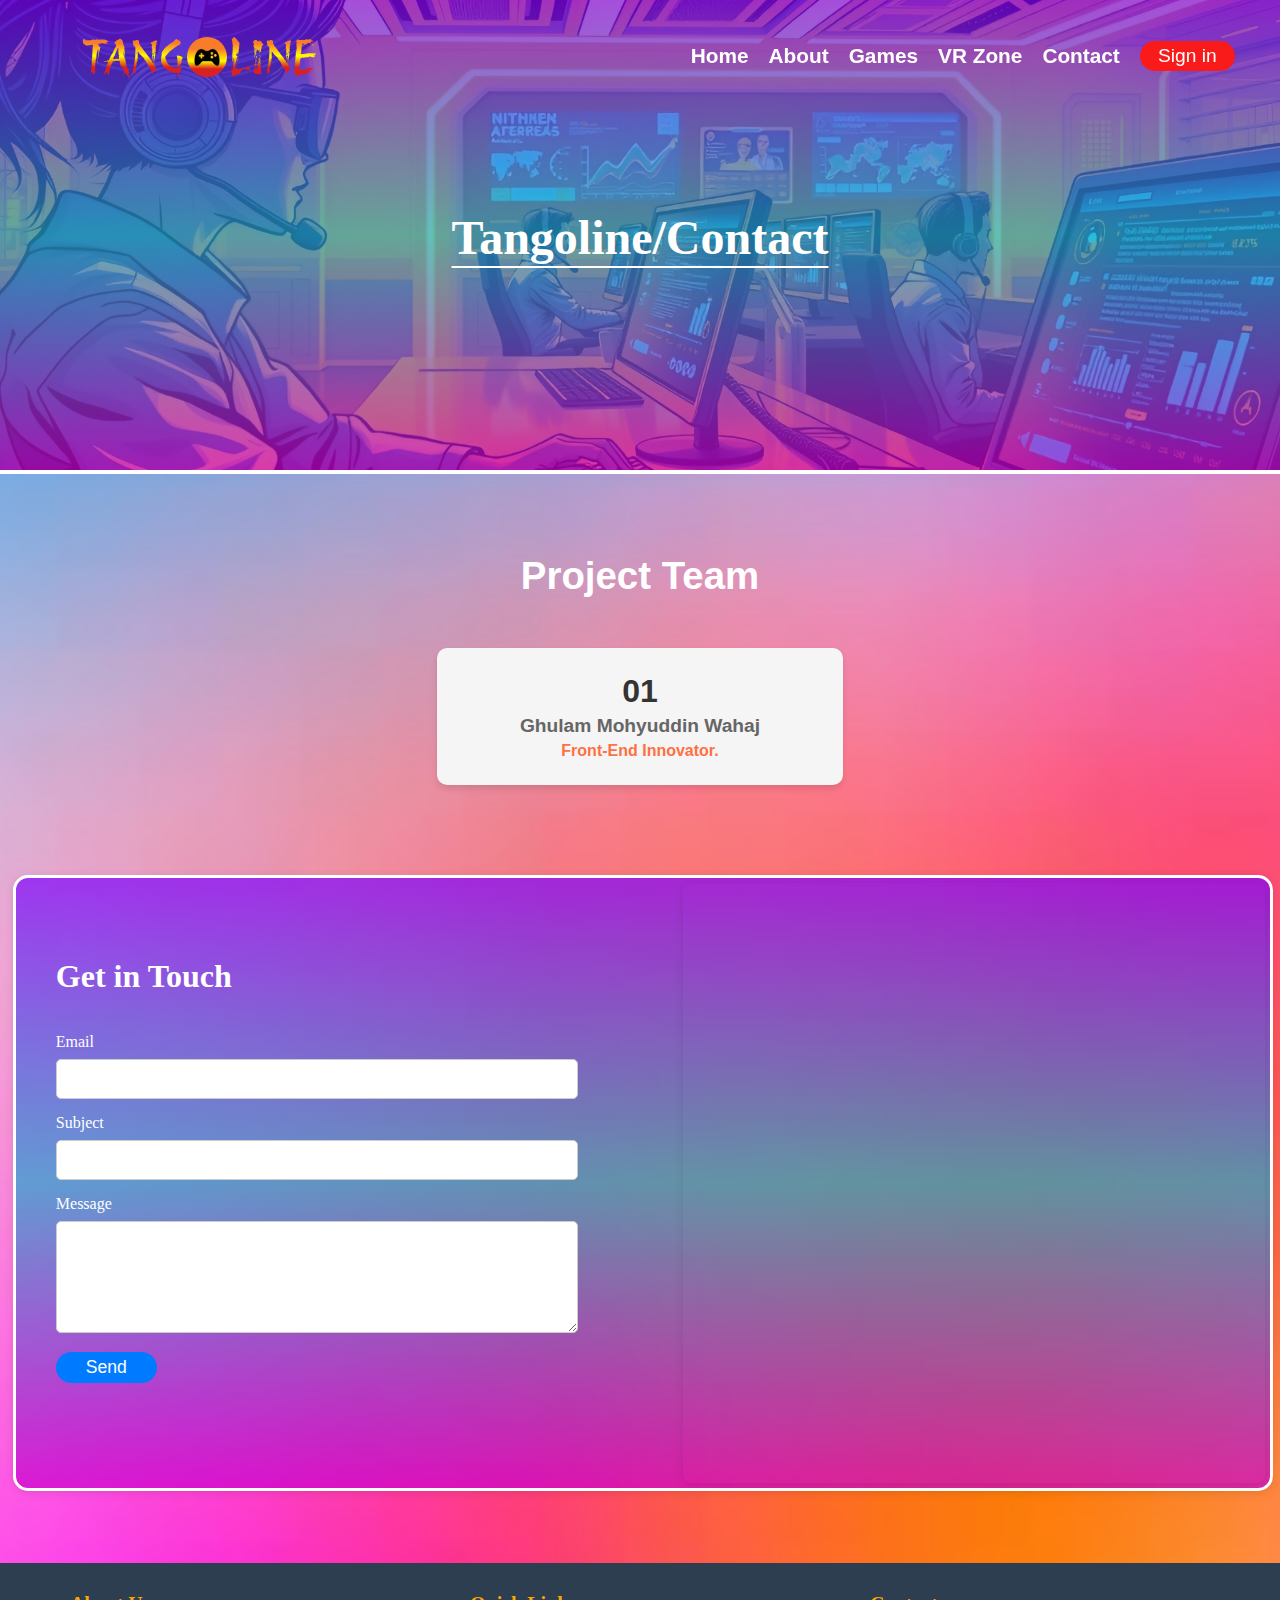
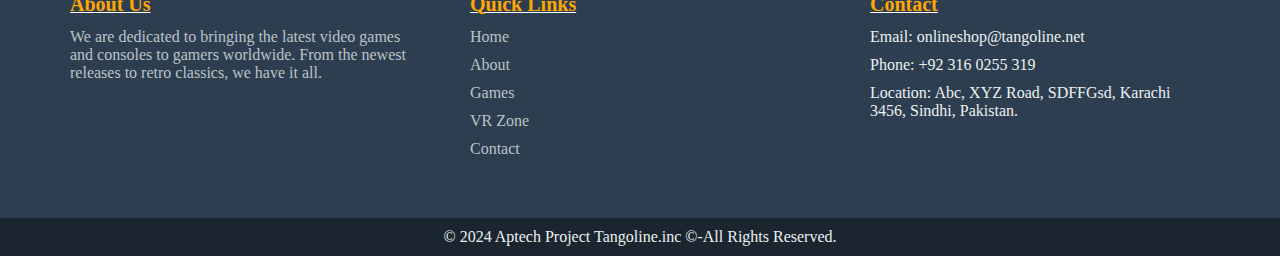
==== commit 89966390: "Contact.html" ====
--- a/Contact.html
+++ b/Contact.html
@@ -148,13 +148,6 @@
             <p class="member-role">Front-End Innovator.</p>
         </div>
     </div>
-    <div class="team-member">
-        <div class="member-details">
-            <p class="member-number">02</p>
-            <p class="member-name">Hadiqa Jawed</p>
-            <p class="member-role">Web Developer.</p>
-        </div>
-    </div>
 </section>
 
     <section class="Contact-section">
@@ -225,4 +218,4 @@
 <script src="./script.js"></script>
 <script src="./Games.js"></script>
 </body>
-</html>+</html>
